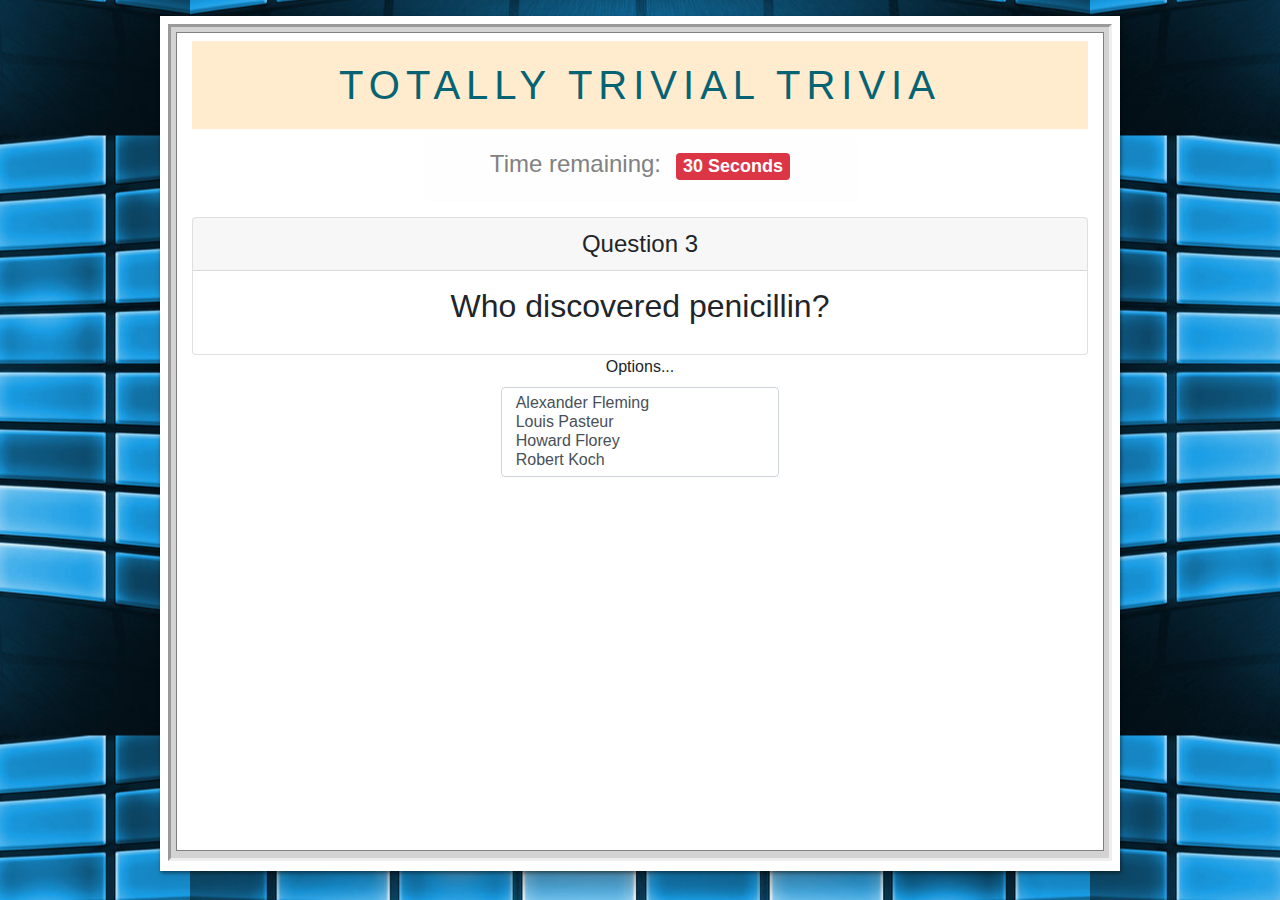
==== start.html @ e7fb81a0 "Added questions and answers, layout modification" ====
<!doctype html>
<html lang="en">
  <head>
    <!-- Required meta tags -->
    <meta charset="utf-8">
    <meta name="viewport" content="width=device-width, initial-scale=1, shrink-to-fit=no">

    <!-- Bootstrap CSS -->
    <link rel="stylesheet" href="https://stackpath.bootstrapcdn.com/bootstrap/4.3.1/css/bootstrap.min.css" integrity="sha384-ggOyR0iXCbMQv3Xipma34MD+dH/1fQ784/j6cY/iJTQUOhcWr7x9JvoRxT2MZw1T" crossorigin="anonymous">
    <!-- Contextual CSS -->
    <link rel="stylesheet" href="assets/css/style.css" />
    <!-- <link rel="stylesheet" href="assets/css/reset.css" /> -->
    <script src="https://ajax.googleapis.com/ajax/libs/jquery/3.3.1/jquery.min.js"></script>
    <!-- Javascript file -->
    <script type="text/javascript" src="assets/javascript/app.js" ></script>
    

    <title>Trivia Game</title>
  </head>
  <body >

    <div class="container mt-3 p-2" id="boxshadow">
      <div class="row showCase">
          <div class="col-12 contentHolder">
              <h1 class="elegantshadow my-2">Totally Trivial Trivia</h1>
              <div class="row justify-content-center">
                  <div class="col-6">
                      <div class="alert alert-light " id="time">
                        <h4>Time remaining: <span class="badge badge-danger ml-2" id="timeRemaining"></span></h4>
                      </div>      
                  </div>
              </div>
              <div class="row">
                  <div class="col-12">
                    <div class="card card-info">
                      <h4 class="card-header">Question <span id="qNum"></span> </h4>
                      <h2 class="card-title py-3" id="question"></h2>
                    </div>
                  </div>
              </div>
              <div class="row justify-content-center">
                  <div class="col-4" id="answer">
                    <div class="form-group">
                      <label for="options">Options...</label>
                      <select size="4" class="form-control" id="options">
                        <option id="0" value="1">Answer 1</option>
                        <option id="1" value="2">Answer 2</option>
                        <option id="2" value="3">Answer 3</option>
                        <option id="3" value="4">Answer 4</option>
                      </select>
                    </div>
                  </div>
              </div>
          </div>
      </div>  
    </div>

    
    

    <!-- Optional JavaScript -->
    <!-- jQuery first, then Popper.js, then Bootstrap JS -->
    
    
    <script src="https://cdnjs.cloudflare.com/ajax/libs/popper.js/1.14.7/umd/popper.min.js" integrity="sha384-UO2eT0CpHqdSJQ6hJty5KVphtPhzWj9WO1clHTMGa3JDZwrnQq4sF86dIHNDz0W1" crossorigin="anonymous"></script>
    <script src="https://stackpath.bootstrapcdn.com/bootstrap/4.3.1/js/bootstrap.min.js" integrity="sha384-JjSmVgyd0p3pXB1rRibZUAYoIIy6OrQ6VrjIEaFf/nJGzIxFDsf4x0xIM+B07jRM" crossorigin="anonymous"></script>
  </body>
</html>
---- assets/css/style.css ----
.container {
    width: 100%; 
    max-width: 960px;
    height: 100%;
    text-align: center; 
}

  #boxshadow {
    position: relative;
    width:80%;
    height: 95vh;
    -moz-box-shadow: 1px 2px 4px rgba(0, 0, 0,0.5);
    -webkit-box-shadow: 1px 2px 4px rgba(0, 0, 0, .5);
    box-shadow: 1px 2px 4px rgba(0, 0, 0, .5);
    /* padding: 5px; */
    background: white;
}

#boxshadow::after {
    content: '';
    position: absolute;
    z-index: -1; /* hide shadow behind image */
    -webkit-box-shadow: 0 15px 20px rgba(0, 0, 0, 0.3);
    -moz-box-shadow: 0 15px 20px rgba(0, 0, 0, 0.3);
    box-shadow: 0 15px 20px rgba(0, 0, 0, 0.3);                
    width: 80%; 
    left: 10%; /* one half of the remaining 20% */
    height: 95vh;
    bottom: 0;
}

/* Make the image fit the box */
.showCase {
    width: 100%; 
    height: 93vh;
    background-color: lightgrey;
    border-style: inset;
    padding:5px;
    margin: 0 auto;
}

.contentHolder	{
    width:100%;
    height: 91vh;
    background-color: white;
    border: 1px solid grey; 
    margin:0 auto;
}

#answer ul {
    list-style-type: none;
}

h1 {
    font-family: "Avant Garde", Avantgarde, "Century Gothic", CenturyGothic, "AppleGothic", sans-serif;
    font-size: 40px;
    padding: 20px 20px;
    text-align: center;
    text-transform: uppercase;
    text-rendering: optimizeLegibility;
  }

  .elegantshadow {
    color: #056374;
    background-color: blanchedalmond;
    letter-spacing: 0.15em;
    text-shadow: 1px -1px 0 #767676, -1px 2px 1px #737272, -2px 3px 1px #767474, -2px 4px 1px #787777, -4px 8px 1px #7b7a7a, -5px px 1px #7f7d7d, -6px 12px 1px #828181, -7px 14px 1px #868585, -8px 16px 1px #8b8a89, -9px 18px 1px #8f8e8d, -10px 20px 1px #949392, -11px 22px 1px #999897, -12px 24px 1px #9e9c9c, -13px 26px 1px #a3a1a1, -14px 28px 1px #a8a6a6, -15px 30px 1px #adabab, -16px 32px 1px #b2b1b0, -17px 34px 1px #b7b6b5, -18px 36px 1px #bcbbba, -19px 38px 1px #c1bfbf, -20px 40px 1px #c6c4c4, -21px 42px 1px #cbc9c8, -22px 44px 1px #cfcdcd, -23px 46px 1px #d4d2d1, -24px 48px 1px #d8d6d5, -25px 50px 1px #dbdad9, -26px 52px 1px #dfdddc, -27px 54px 1px #e2e0df, -28px 56px 1px #e4e3e2;
  }

  #time {
    width: 100%;
  }

  /* #startBtn {
    position: relative;
    top: 200px; 
  } */
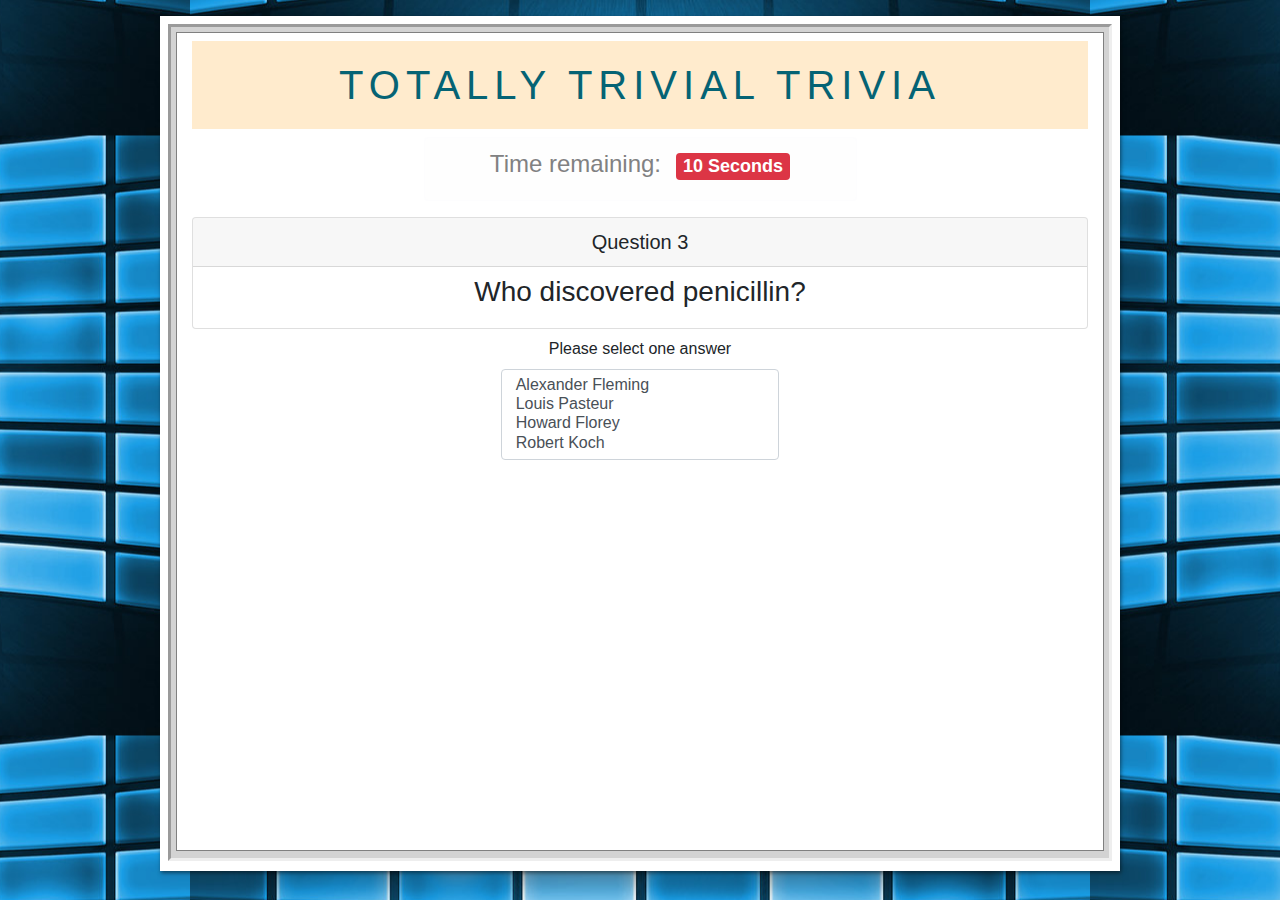
==== commit 2f4705ed: "Files updated, and partially working" ====
--- a/start.html
+++ b/start.html
@@ -33,23 +33,40 @@
               <div class="row">
                   <div class="col-12">
                     <div class="card card-info">
-                      <h4 class="card-header">Question <span id="qNum"></span> </h4>
-                      <h2 class="card-title py-3" id="question"></h2>
+                      <h5 class="card-header">Question <span id="qNum"></span> </h5>
+                      <h3 class="card-title py-2" id="question"></h3>
                     </div>
                   </div>
               </div>
               <div class="row justify-content-center">
-                  <div class="col-4" id="answer">
-                    <div class="form-group">
-                      <label for="options">Options...</label>
-                      <select size="4" class="form-control" id="options">
-                        <option id="0" value="1">Answer 1</option>
-                        <option id="1" value="2">Answer 2</option>
-                        <option id="2" value="3">Answer 3</option>
-                        <option id="3" value="4">Answer 4</option>
-                      </select>
-                    </div>
+                  <div class="col-4 my-2" id="image">
+                      <div class="form">
+                          <div class="form-group">
+                              <label for="options">Please select one answer</label>
+                              <select size="4" class="form-control" id="options">
+                                 
+                              </select>
+                          </div>
+                      </div>
                   </div>
+              </div>
+              <div class="row mb-2 my-3 align-items-center justify-content-center">
+                  <div class="col-12 col-md-3 mb-2" >
+                      <div class="text-center" id="playAgain"></div> 
+                  </div>
+                  <div class="col-12 col-md-3 mb-2" >
+                      <div class="text-center ml-auto" id="resetGame"></div> 
+                  </div>
+              </div>
+              <div class="row justify-content-center">
+                <!-- <div class="col-12" id="selectedOption"></div> -->
+                <div class="col-4" id="messages"></div>
+              </div>
+              <div class="row justify-content-center">
+                  <div class="col-8" id="answer">
+                    
+                  </div>
+                  
               </div>
           </div>
       </div>  
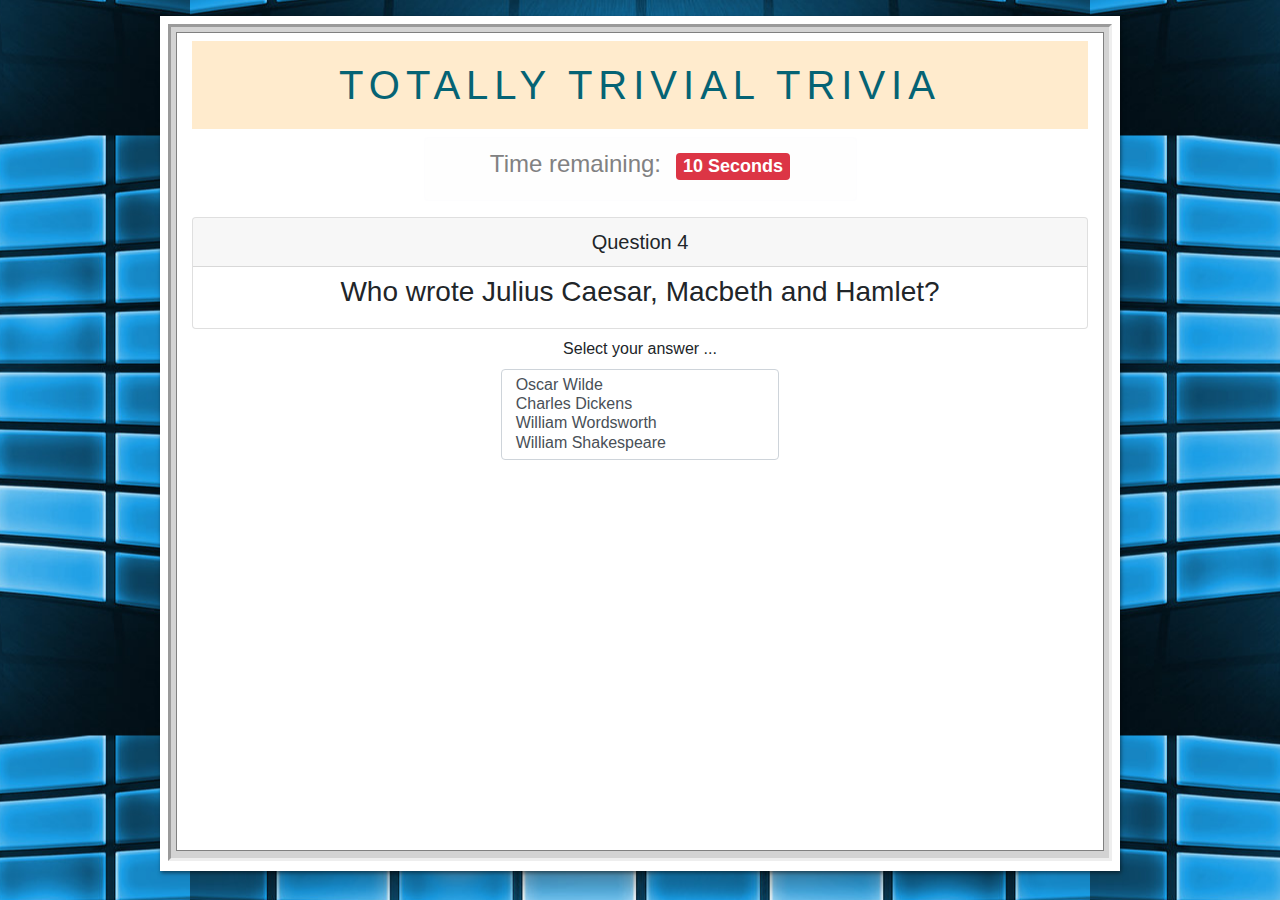
==== commit fad83988: "Files updated 4/12/19" ====
--- a/start.html
+++ b/start.html
@@ -25,7 +25,7 @@
               <h1 class="elegantshadow my-2">Totally Trivial Trivia</h1>
               <div class="row justify-content-center">
                   <div class="col-6">
-                      <div class="alert alert-light " id="time">
+                      <div class="alert alert-light " id="timer">
                         <h4>Time remaining: <span class="badge badge-danger ml-2" id="timeRemaining"></span></h4>
                       </div>      
                   </div>
@@ -42,7 +42,7 @@
                   <div class="col-4 my-2" id="image">
                       <div class="form">
                           <div class="form-group">
-                              <label for="options">Please select one answer</label>
+                              <label for="options">Select your answer ...</label>
                               <select size="4" class="form-control" id="options">
                                  
                               </select>
@@ -50,23 +50,30 @@
                       </div>
                   </div>
               </div>
-              <div class="row mb-2 my-3 align-items-center justify-content-center">
-                  <div class="col-12 col-md-3 mb-2" >
+              <div class="row my-1 align-items-center justify-content-center">
+                  <div class="col-12 col-md-3 mb-0" >
                       <div class="text-center" id="playAgain"></div> 
                   </div>
-                  <div class="col-12 col-md-3 mb-2" >
+                  <div class="col-12 col-md-3 mb-0" >
                       <div class="text-center ml-auto" id="resetGame"></div> 
                   </div>
               </div>
-              <div class="row justify-content-center">
+              <div class="row my-1 justify-content-center">
                 <!-- <div class="col-12" id="selectedOption"></div> -->
                 <div class="col-4" id="messages"></div>
               </div>
               <div class="row justify-content-center">
-                  <div class="col-8" id="answer">
-                    
+                  <div class="col-8" id="answer"></div>   
+              </div>
+              <div class="row justify-content-center" >
+                <div class="col-12 col-md-4  p-2" id="results">
+                  <div class="row">
+                    <div class="col-12 col-md-4  p-2" id="answered"></div>
+                    <div class="col-12 col-md-4  p-2" id="unanswered"></div>
+                    <div class="col-12 col-md-4  p-2" id="correctAns"></div>
+                    <div class="col-12 col-md-4  p-2" id="incorrectAns"></div>
                   </div>
-                  
+                </div>
               </div>
           </div>
       </div>  
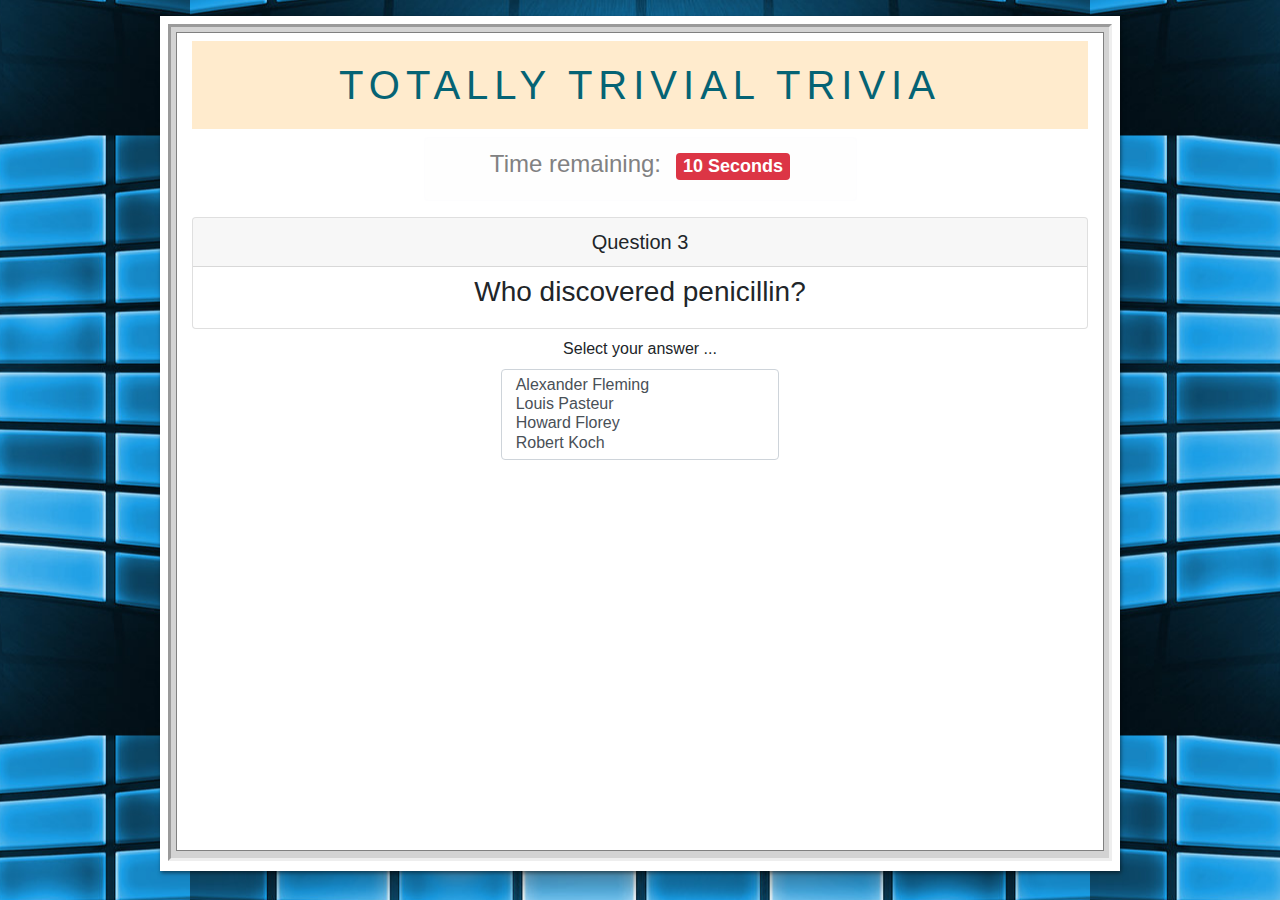
==== commit a67d20c4: "Files updated, game ready and working" ====
--- a/start.html
+++ b/start.html
@@ -41,23 +41,16 @@
               <div class="row justify-content-center">
                   <div class="col-4 my-2" id="image">
                       <div class="form">
-                          <div class="form-group">
+                          <div class="form-group" id="options">
                               <label for="options">Select your answer ...</label>
-                              <select size="4" class="form-control" id="options">
+                              <select size="4" class="form-control" id="mySelect">
                                  
                               </select>
                           </div>
                       </div>
                   </div>
               </div>
-              <div class="row my-1 align-items-center justify-content-center">
-                  <div class="col-12 col-md-3 mb-0" >
-                      <div class="text-center" id="playAgain"></div> 
-                  </div>
-                  <div class="col-12 col-md-3 mb-0" >
-                      <div class="text-center ml-auto" id="resetGame"></div> 
-                  </div>
-              </div>
+              
               <div class="row my-1 justify-content-center">
                 <!-- <div class="col-12" id="selectedOption"></div> -->
                 <div class="col-4" id="messages"></div>
@@ -65,6 +58,14 @@
               <div class="row justify-content-center">
                   <div class="col-8" id="answer"></div>   
               </div>
+              <div class="row my-1 align-items-center justify-content-center">
+                <div class="col-12 col-md-3 mb-0" >
+                    <div class="text-center" id="playAgain"></div> 
+                </div>
+                <div class="col-12 col-md-3 mb-0" >
+                    <div class="text-center ml-auto" id="resetGame"></div> 
+                </div>
+            </div>
               <div class="row justify-content-center" >
                 <div class="col-12 col-md-4  p-2" id="results">
                   <div class="row">
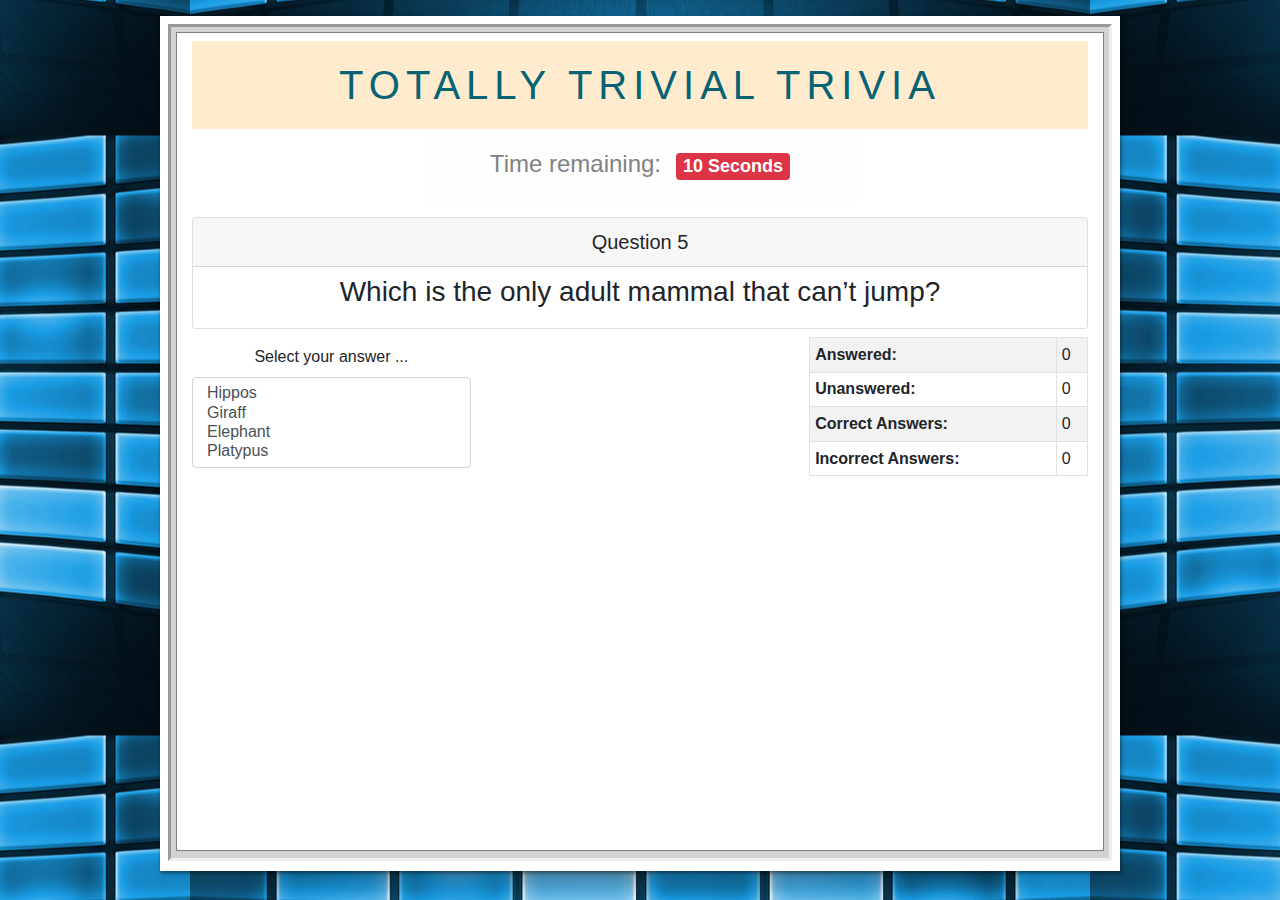
==== commit 4f14d259: "js file updated" ====
--- a/start.html
+++ b/start.html
@@ -7,10 +7,13 @@
 
     <!-- Bootstrap CSS -->
     <link rel="stylesheet" href="https://stackpath.bootstrapcdn.com/bootstrap/4.3.1/css/bootstrap.min.css" integrity="sha384-ggOyR0iXCbMQv3Xipma34MD+dH/1fQ784/j6cY/iJTQUOhcWr7x9JvoRxT2MZw1T" crossorigin="anonymous">
+        
+
     <!-- Contextual CSS -->
     <link rel="stylesheet" href="assets/css/style.css" />
     <!-- <link rel="stylesheet" href="assets/css/reset.css" /> -->
     <script src="https://ajax.googleapis.com/ajax/libs/jquery/3.3.1/jquery.min.js"></script>
+    
     <!-- Javascript file -->
     <script type="text/javascript" src="assets/javascript/app.js" ></script>
     
@@ -38,10 +41,10 @@
                     </div>
                   </div>
               </div>
-              <div class="row justify-content-center">
-                  <div class="col-4 my-2" id="image">
+              <div class="row my-2 justify-content-between align-items-center">
+                  <div class="col-4 " id="options">
                       <div class="form">
-                          <div class="form-group" id="options">
+                          <div class="form-group" >
                               <label for="options">Select your answer ...</label>
                               <select size="4" class="form-control" id="mySelect">
                                  
@@ -49,6 +52,35 @@
                           </div>
                       </div>
                   </div>
+
+                  <div class="col-4" id="image"></div>
+
+                  <div class="col-4 " > 
+                      <table class="table table-sm table-bordered table-striped text-left " id="results">
+                          <thead>
+                           
+                          </thead>
+                          <tbody>
+                            <tr id="1">
+                              <th scope="row">Answered:</th>
+                              <td id="answered" contenteditable="true">0</td>  
+                            </tr>
+                            <tr id="2">
+                              <th scope="row">Unanswered:</th>
+                              <td id="unanswered" contenteditable="true">0</td>  
+                            </tr>
+                            <tr id="3">
+                              <th scope="row">Correct Answers:</th>
+                              <td id="correctAnswers" contenteditable="true">0</td> 
+                            </tr>
+                            <tr id="4">
+                                <th scope="row">Incorrect Answers:</th>
+                                <td id="incorrectAnswers" contenteditable="true">0</td> 
+                              </tr>
+                          </tbody>
+                        </table>
+                      
+                      </div>
               </div>
               
               <div class="row my-1 justify-content-center">
@@ -58,7 +90,7 @@
               <div class="row justify-content-center">
                   <div class="col-8" id="answer"></div>   
               </div>
-              <div class="row my-1 align-items-center justify-content-center">
+              <div class="row my-1 align-items-center justify-content-center" id="buttons">
                 <div class="col-12 col-md-3 mb-0" >
                     <div class="text-center" id="playAgain"></div> 
                 </div>
@@ -67,14 +99,7 @@
                 </div>
             </div>
               <div class="row justify-content-center" >
-                <div class="col-12 col-md-4  p-2" id="results">
-                  <div class="row">
-                    <div class="col-12 col-md-4  p-2" id="answered"></div>
-                    <div class="col-12 col-md-4  p-2" id="unanswered"></div>
-                    <div class="col-12 col-md-4  p-2" id="correctAns"></div>
-                    <div class="col-12 col-md-4  p-2" id="incorrectAns"></div>
-                  </div>
-                </div>
+                
               </div>
           </div>
       </div>  
--- a/assets/css/style.css
+++ b/assets/css/style.css
@@ -71,6 +71,10 @@
     width: 100%;
   }
 
+  #image {
+    max-width: 250px;
+    margin-right: 50px;
+  }
   /* #startBtn {
     position: relative;
     top: 200px; 
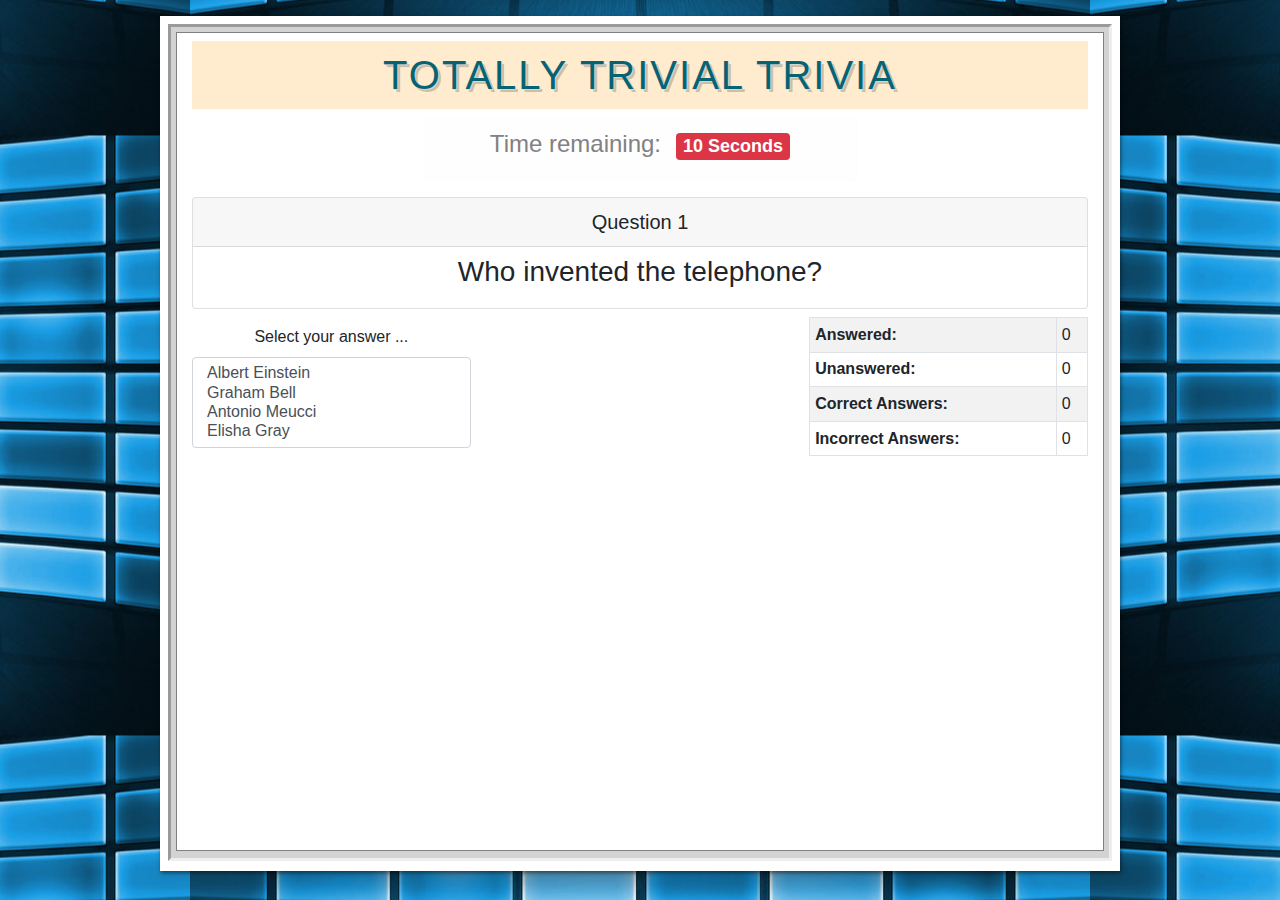
==== commit 4147c714: "more font styling" ====
--- a/start.html
+++ b/start.html
@@ -25,7 +25,7 @@
     <div class="container mt-3 p-2" id="boxshadow">
       <div class="row showCase">
           <div class="col-12 contentHolder">
-              <h1 class="elegantshadow my-2">Totally Trivial Trivia</h1>
+              <h1 class="my-2 retroshadow3">Totally Trivial Trivia</h1>
               <div class="row justify-content-center">
                   <div class="col-6">
                       <div class="alert alert-light " id="timer">
--- a/assets/css/style.css
+++ b/assets/css/style.css
@@ -60,12 +60,21 @@
     text-rendering: optimizeLegibility;
   }
 
-  .elegantshadow {
-    color: #056374;
-    background-color: blanchedalmond;
-    letter-spacing: 0.15em;
-    text-shadow: 1px -1px 0 #767676, -1px 2px 1px #737272, -2px 3px 1px #767474, -2px 4px 1px #787777, -4px 8px 1px #7b7a7a, -5px px 1px #7f7d7d, -6px 12px 1px #828181, -7px 14px 1px #868585, -8px 16px 1px #8b8a89, -9px 18px 1px #8f8e8d, -10px 20px 1px #949392, -11px 22px 1px #999897, -12px 24px 1px #9e9c9c, -13px 26px 1px #a3a1a1, -14px 28px 1px #a8a6a6, -15px 30px 1px #adabab, -16px 32px 1px #b2b1b0, -17px 34px 1px #b7b6b5, -18px 36px 1px #bcbbba, -19px 38px 1px #c1bfbf, -20px 40px 1px #c6c4c4, -21px 42px 1px #cbc9c8, -22px 44px 1px #cfcdcd, -23px 46px 1px #d4d2d1, -24px 48px 1px #d8d6d5, -25px 50px 1px #dbdad9, -26px 52px 1px #dfdddc, -27px 54px 1px #e2e0df, -28px 56px 1px #e4e3e2;
-  }
+                     
+  .retroshadow3 {
+      font-family: "Avant Garde", Avantgarde, "Century Gothic", CenturyGothic, "AppleGothic", sans-serif;
+      font-size: 40px;
+      padding: 10px 10px;
+      text-align: center;
+      text-transform: uppercase;
+      text-rendering: optimizeLegibility;
+      color: #056374;
+      background-color: blanchedalmond;
+      letter-spacing: .05em;
+      text-shadow: 
+        1px 1px 0px #d5d5d5, 
+        3px 3px 0px rgba(0, 0, 0, 0.2);
+    }
 
   #time {
     width: 100%;
